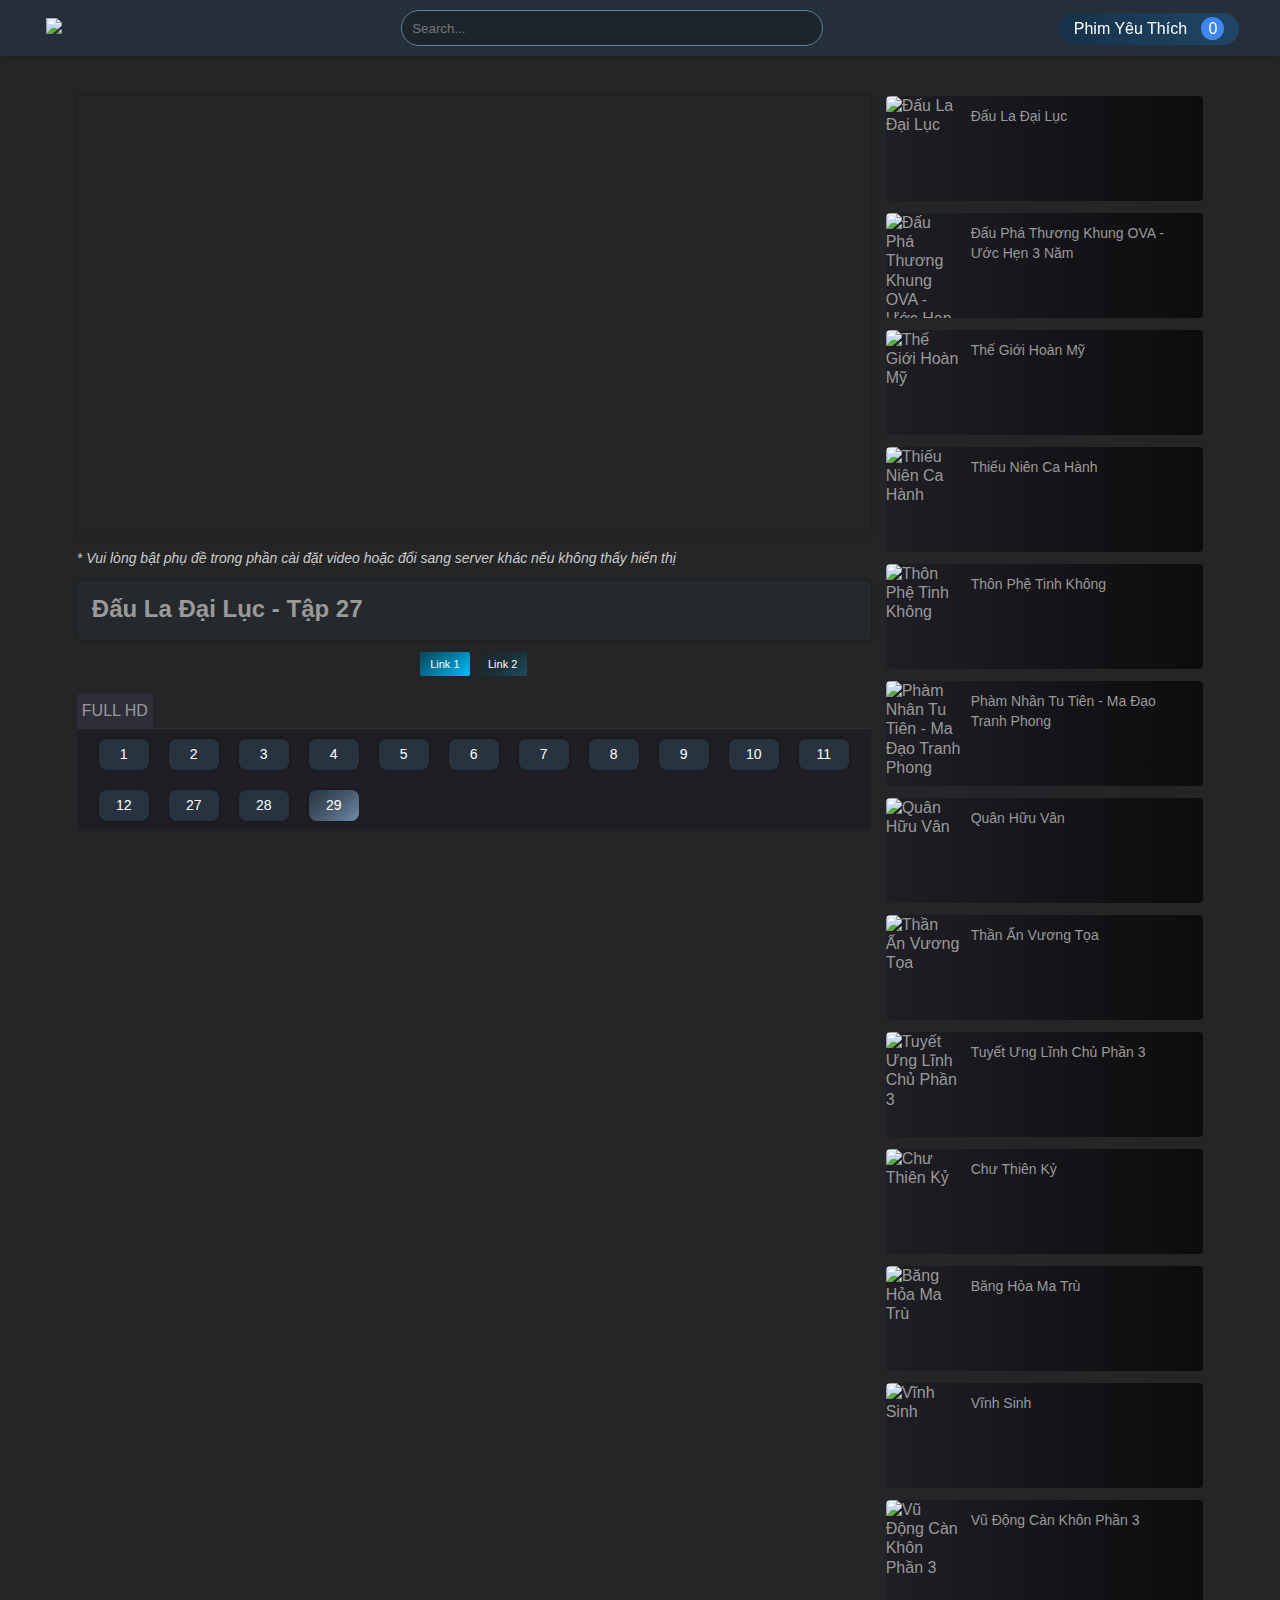
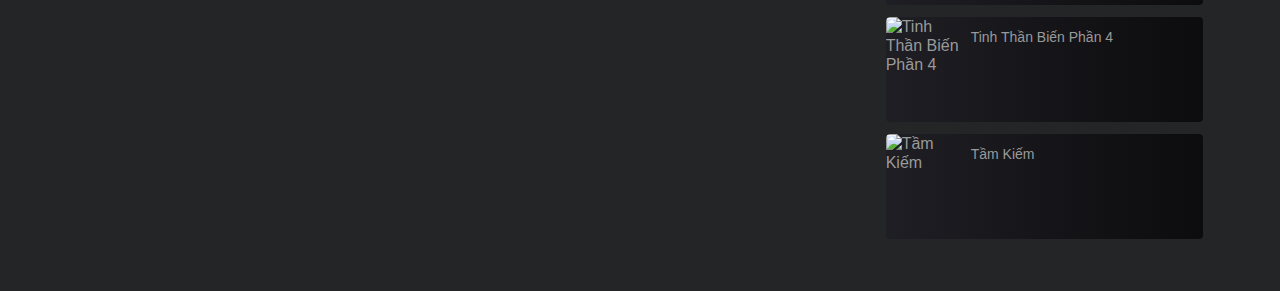
==== dau-la-dai-luc.html @ f6497dd3 "add video server" ====
<!DOCTYPE html>
<html lang="en">
<head>
    <meta charset="UTF-8">
    <meta http-equiv="X-UA-Compatible" content="IE=edge">
    <meta name="viewport" content="width=device-width, initial-scale=1.0">
    <title>21stc - Đấu La Đại Lục</title>
    <link rel="stylesheet" href="css/play.css">
    <link rel="shortcut icon" type="image/x-icon" href="images/favicon.ico">
    <script src="js/fontAwesome.js"></script>
</head>
<body>
    <header>
        <nav class="flex-div">
            <div class="flex-div nav-left">
                <i class="fa-solid fa-bars fa-lg toggle toggle"></i>
                <div class="logo">
                    <a href="index.html">
                        <img src="images/Logo2.png" class="logo">
                    </a>
                </div>
            </div>
            <div class="flex-div nav-middle">
                <form action="">
                    <div class="search-box">
                        <i class="fa-solid fa-magnifying-glass icon"></i>
                        <input type="search" placeholder="Search...">
                    </div>
                </form>
                <!-- <img src="images/voice-search.png" class="mic-icon"> -->
            </div>
            <div class="flex-div nav-right">
                <a href="#">
                    <div class="get-bookmark">
                        <i class="fa-solid fa-bookmark fa-xs"></i>
                        <span> Phim Yêu Thích</span>
                        <span class="count">0</span>
                    </div>
                </a>
            </div>
        </nav>
    </header>
    <!-- ---------------- sidebar ----------------- -->
    <div class="menu">
        <ul class="menu-links">
            <li>
                <a title="Tu Tiên" href="https://hhhkungfu.tv/tu-tien">Tu Tiên</a>
            </li>
            <li>
                <a title="Luyện Cấp" href="https://hhhkungfu.tv/luyen-cap">Luyện Cấp</a>
            </li>
            <li>
                <a title="Trùng Sinh" href="https://hhhkungfu.tv/trung-sinh">Trùng Sinh</a>
            </li>
            <li>
                <a title="Xuyên Không" href="https://hhhkungfu.tv/xuyen-khong">Xuyên Không</a>
            </li>
            <li>
                <a title="Hiện Đại" href="https://hhhkungfu.tv/hien-dai">Hiện Đại</a>
            </li>
            <li>
                <a title="Hài Hước" href="https://hhhkungfu.tv/hai-huoc">Hài Hước</a>
            </li>
            <li>
                <a title="OVA" href="https://hhhkungfu.tv/ova">OVA</a>
            </li>
        </ul>
    </div>

    <!-- =========================== Main Content =========================== -->
    <div class="container">
        <div class="main">
            <div class="left">
                <div id="myList">
                    <div id="link1" class="vid-box">
                        <div class="play-video">
                            <iframe src="https://www.youtube.com/embed/dgU8UXs7jMA" title="eps-1" allowfullscreen></iframe>
                        </div>
                        <div class="play-video">
                            <iframe src="https://www.youtube.com/embed/cKrxThy6eGw" title="eps-2" allowfullscreen></iframe>
                        </div>
                        <div class="play-video">
                            <iframe src="https://www.youtube.com/embed/Ok6zhk95k_E" title="eps-3" allowfullscreen></iframe>
                        </div>
                        <div class="play-video">
                            <iframe src="https://www.youtube.com/embed/o1_EMi1DDeM" title="eps-4" allowfullscreen></iframe>
                        </div>
                        <div class="play-video">
                            <iframe src="https://www.youtube.com/embed/R2kpxwShdzg" title="eps-5" allowfullscreen></iframe>
                        </div>
                        <div class="play-video">
                            <iframe src="https://www.youtube.com/embed/GRWV1OhgFAA" title="eps-6" allowfullscreen></iframe>
                        </div>
                        <div class="play-video">
                            <iframe src="https://www.youtube.com/embed/P9DQgpq1fjU" title="eps-7" allowfullscreen></iframe>
                        </div>
                        <div class="play-video">
                            <iframe src="https://www.youtube.com/embed/AJNFY2eDQ_s" title="eps-8" allowfullscreen></iframe>
                        </div>
                        <div class="play-video">
                            <iframe src="https://www.youtube.com/embed/Nq_CbxPqfmc" title="eps-9" allowfullscreen></iframe>
                        </div>
                        <div class="play-video">
                            <iframe src="https://www.youtube.com/embed/RtOlVkWubng" title="eps-10" allowfullscreen></iframe>
                        </div>
                        <div class="play-video">
                            <video title="eps-11" autoplay loop>
                                <source src="video/error.mp4">
                            </video>
                        </div>
                        <div class="play-video">
                            <video title="eps-12" autoplay loop>
                                <source src="video/error.mp4">
                            </video>
                        </div>
                        <div class="play-video">
                            <iframe title="eps-27" type="text/html" src="https://www.dailymotion.com/embed/video/k6xf1zIH0Chf8XxVM4Z?queue-autoplay-next=false&amp;queue-enable=false&amp;sharing-enable=false" allowfullscreen></iframe>
                        </div>
                        <div class="play-video">
                            <video title="eps-28" autoplay loop>
                                <source src="video/error.mp4">
                            </video>
                        </div>
                        <div class="play-video active1">
                            <iframe title="eps-29" type="text/html" src="https://www.dailymotion.com/embed/video/k7559Ni87FEeQDxVNAO" allowfullscreen></iframe>
                        </div>
                    </div>

                    <!-- ------------------ -->
                    <div id="link2" class="vid-box">
                        <div class="play-video">
                            <video title="eps-1" autoplay loop>
                                <source src="video/error.mp4">
                            </video>
                        </div>
                        <div class="play-video">
                            <video title="eps-2" autoplay loop>
                                <source src="video/error.mp4">
                            </video>
                        </div>
                        <div class="play-video">
                            <video title="eps-3" autoplay loop>
                                <source src="video/error.mp4">
                            </video>
                        </div>
                        <div class="play-video">
                            <video title="eps-4" autoplay loop>
                                <source src="video/error.mp4">
                            </video>
                        </div>
                        <div class="play-video">
                            <video title="eps-5" autoplay loop>
                                <source src="video/error.mp4">
                            </video>
                        </div>
                        <div class="play-video">
                            <video title="eps-6" autoplay loop>
                                <source src="video/error.mp4">
                            </video>
                        </div>
                        <div class="play-video">
                            <video title="eps-7" autoplay loop>
                                <source src="video/error.mp4">
                            </video>
                        </div>
                        <div class="play-video">
                            <video title="eps-8" autoplay loop>
                                <source src="video/error.mp4">
                            </video>
                        </div>
                        <div class="play-video">
                            <video title="eps-9" autoplay loop>
                                <source src="video/error.mp4">
                            </video>
                        </div>
                        <div class="play-video">
                            <video title="eps-10" autoplay loop>
                                <source src="video/error.mp4">
                            </video>
                        </div>
                        <div class="play-video">
                            <video title="eps-11" autoplay loop>
                                <source src="video/error.mp4">
                            </video>
                        </div>
                        <div class="play-video">
                            <iframe src="https://www.youtube.com/embed/HVd3owuxFaU" title="eps-12" allowfullscreen></iframe>
                        </div>
                        <div class="play-video">
                            <iframe src="https://www.youtube.com/embed/vTOsxUks_XI" title="eps-27" allowfullscreen></iframe>
                        </div>
                        <div class="play-video">
                            <iframe src="https://www.youtube.com/embed/JOMBoL3JqJo" title="eps-28" allowfullscreen></iframe>
                        </div>
                        <div class="play-video active2">
                            <iframe src="https://www.youtube.com/embed/mtkPRlArLkU" title="eps-29" allowfullscreen></iframe>
                        </div>
                    </div>

                </div>

                <!-- ------------------------------------------------------------ -->
                <div class="tags">
                    <p>* Vui lòng bật phụ đề trong phần cài đặt video hoặc đổi sang server khác nếu không thấy hiển thị</p>
                </div>
                <div class="title-block">
                    <div class="title-wrapper">
                        <h2>
                            <a href="dau-la-dai-luc.html" title="Đấu La Đại Lục">Đấu La Đại Lục - <span id="eps-title">Tập 27</span></a>
                        </h2>
                    </div>
                </div>

                <div class="list-server">
                    <button class="play-sv act">Link 1</button>
                    <button class="play-sv">Link 2</button>
                    <!-- <button class="play-sv">Link 3</button> -->
                </div>
                <div class="list-eps-box">
                    <ul class="nav-tabs">
                        <li>
                            <a href="#server-0"><i class="fa-solid fa-server"></i> FULL HD</a>
                        </li>
                    </ul>
                    <div class="tab-content">
                        <div class="list-eps">
                            <ul class="eps-box">
                                <li>
                                    <a href="#1" title="1">
                                        <span class="halim-btn">1</span>
                                    </a>
                                </li>
                                <li>
                                    <a href="#2" title="2">
                                        <span class="halim-btn">2</span>
                                    </a>
                                </li>
                                <li>
                                    <a href="#3" title="3">
                                        <span class="halim-btn">3</span>
                                    </a>
                                </li>
                                <li>
                                    <a href="#4" title="4">
                                        <span class="halim-btn">4</span>
                                    </a>
                                </li>
                                <li>
                                    <a href="#5" title="5">
                                        <span class="halim-btn">5</span>
                                    </a>
                                </li>
                                <li>
                                    <a href="#6" title="6">
                                        <span class="halim-btn">6</span>
                                    </a>
                                </li>
                                <li>
                                    <a href="#7" title="7">
                                        <span class="halim-btn">7</span>
                                    </a>
                                </li>
                                <li>
                                    <a href="#8" title="8">
                                        <span class="halim-btn">8</span>
                                    </a>
                                </li>
                                <li>
                                    <a href="#9" title="9">
                                        <span class="halim-btn">9</span>
                                    </a>
                                </li>
                                <li>
                                    <a href="#10" title="10">
                                        <span class="halim-btn">10</span>
                                    </a>
                                </li>
                                <li>
                                    <a href="#11" title="11">
                                        <span class="halim-btn">11</span>
                                    </a>
                                </li>
                                <li>
                                    <a href="#12" title="12">
                                        <span class="halim-btn">12</span>
                                    </a>
                                </li>
                                <li>
                                    <a href="#27" title="27">
                                        <span class="halim-btn">27</span>
                                    </a>
                                </li>
                                <li>
                                    <a href="#28" title="28">
                                        <span class="halim-btn">28</span>
                                    </a>
                                </li>
                                <li>
                                    <a href="#29" title="29">
                                        <span class="halim-btn select">29</span>
                                    </a>
                                </li>
                            </ul>
                        </div>
                    </div>
                </div>
            </div>

            <!-- ----------------------------- right ---------------------------- -->
            <div class="right">
                <div class="item">
                    <a href="https://hhhkungfu.tv/dau-la-dai-luc" title="Đấu La Đại Lục">
                        <div class="item-link">
                            <img src="https://i0.wp.com/hhhkungfu.tv/wp-content/uploads/2022/01/Dau-La-Dai-Luc.jpg?fit=320%2C449&amp;ssl=1" alt="Đấu La Đại Lục" title="Đấu La Đại Lục">
                        </div>
                        <h3 class="title">Đấu La Đại Lục</h3>         
                    </a>
                </div>
                <div class="item">
                    <a href="https://hhhkungfu.tv/dau-pha-thuong-khung-ova-uoc-hen-3-nam" title="Đấu Phá Thương Khung OVA - Ước Hẹn 3 Năm">
                        <div class="item-link">
                            <img src="https://i0.wp.com/hhhkungfu.tv/wp-content/uploads/2022/01/Dau-Pha-Thuong-Khung-OVA-3.jpg?fit=320%2C449&amp;ssl=1" alt="Đấu Phá Thương Khung OVA - Ước Hẹn 3 Năm" title="Đấu Phá Thương Khung OVA - Ước Hẹn 3 Năm">
                        </div>
                        <h3 class="title">Đấu Phá Thương Khung OVA - Ước Hẹn 3 Năm</h3>
                    </a>
                </div>
                <div class="item">
                    <a href="https://hhhkungfu.tv/the-gioi-hoan-my" title="Thế Giới Hoàn Mỹ">
                        <div class="item-link">
                            <img src="images/the-gioi-hoan-my-2.jpeg" alt="Thế Giới Hoàn Mỹ" title="Thế Giới Hoàn Mỹ">
                        </div>
                        <h3 class="title">Thế Giới Hoàn Mỹ</h3>       
                    </a>
                </div>
                <div class="item">
                    <a href="https://hhhkungfu.tv/thieu-nien-ca-hanh" title="Thiếu Niên Ca Hành">
                        <div class="item-link">
                            <img src="images/thieu-nien-ca-hanh-phan-2.png" alt="Thiếu Niên Ca Hành" title="Thiếu Niên Ca Hành">
                        </div>
                        <h3 class="title">Thiếu Niên Ca Hành</h3>         
                    </a>
                </div>
                <div class="item">
                    <a href="https://hhhkungfu.tv/thon-phe-tinh-khong" title="Thôn Phệ Tinh Không">
                        <div class="item-link">
                            <img src="https://i0.wp.com/hhhkungfu.tv/wp-content/uploads/2022/01/Thon-Phe-Tinh-Khong.jpg?fit=320%2C449&amp;ssl=1" alt="Thôn Phệ Tinh Không" title="Thôn Phệ Tinh Không">
                        </div>
                        <h3 class="title">Thôn Phệ Tinh Không</h3>           
                    </a>
                </div>
                <div class="item">
                    <a href="https://hhhkungfu.tv/pham-nhan-tu-tien-ma-dao-tranh-phong" title="Phàm Nhân Tu Tiên - Ma Đạo Tranh Phong">
                        <div class="item-link">
                            <img src="images/pham-nhan-tu-tien.jpg" alt="Phàm Nhân Tu Tiên - Ma Đạo Tranh Phong" title="Phàm Nhân Tu Tiên - Ma Đạo Tranh Phong">
                        </div>
                        <h3 class="title">Phàm Nhân Tu Tiên - Ma Đạo Tranh Phong</h3>           
                    </a>
                </div>
                <div class="item">
                    <a href="https://hhhkungfu.tv/quan-huu-van" title="Quân Hữu Vân">
                        <div class="item-link">
                            <img src="https://i0.wp.com/hhhkungfu.tv/wp-content/uploads/Quan-Huu-Van.jpg?fit=320%2C449&ssl=1" alt="Quân Hữu Vân" title="Quân Hữu Vân">
                        </div>
                        <h3 class="title">Quân Hữu Vân</h3>        
                    </a>
                </div>
                <div class="item">
                    <a href="https://hhhkungfu.tv/than-an-vuong-toa" title="Thần Ấn Vương Tọa">
                        <div class="item-link">
                            <img src="images/than-an-vuong-toa.jpg" alt="Thần Ấn Vương Tọa" title="Thần Ấn Vương Tọa">
                        </div>
                        <h3 class="title">Thần Ấn Vương Tọa</h3>
                    </a>
                </div>
                <div class="item">
                    <a href="https://hhhkungfu.tv/tuyet-ung-linh-chu-phan-3" title="Tuyết Ưng Lĩnh Chủ Phần 3">
                        <div class="item-link">
                            <img src="https://i0.wp.com/hhhkungfu.tv/wp-content/uploads/2022/01/Tuyet-Ung-Linh-Chu-3.jpg?fit=320%2C449&amp;ssl=1" alt="Tuyết Ưng Lĩnh Chủ Phần 3" title="Tuyết Ưng Lĩnh Chủ Phần 3">
                        </div>
                        <h3 class="title">Tuyết Ưng Lĩnh Chủ Phần 3</h3>         
                    </a>
                </div>
                <div class="item">
                    <a href="https://hhhkungfu.tv/chu-thien-ky" title="Chư Thiên Kỷ">
                        <div class="item-link">
                            <img src="https://i0.wp.com/hhhkungfu.tv/wp-content/uploads/Chu-Thien-Ky.jpg?fit=320%2C449&ssl=1" alt="Chư Thiên Kỷ" title="Chư Thiên Kỷ">
                        </div>
                        <h3 class="title">Chư Thiên Kỷ</h3>        
                    </a>
                </div>
                <div class="item">
                    <a href="https://hhhkungfu.tv/bang-hoa-ma-tru" title="Băng Hỏa Ma Trù">
                        <div class="item-link">
                            <img src="https://i0.wp.com/hhhkungfu.tv/wp-content/uploads/2022/01/Bang-Hoa-Ma-Tru.jpg?fit=320%2C449&ssl=1" alt="Băng Hỏa Ma Trù" title="Băng Hỏa Ma Trù">
                        </div>
                        <h3 class="title">Băng Hỏa Ma Trù</h3>
                    </a>
                </div>
                <div class="item">
                    <a href="https://hhhkungfu.tv/vinh-sinh" title="Vĩnh Sinh">
                        <div class="item-link">
                            <img src="https://i0.wp.com/hhhkungfu.tv/wp-content/uploads/Vinh-Sinh.jpg?fit=320%2C449&ssl=1" alt="Vĩnh Sinh" title="Vĩnh Sinh">
                        </div>
                        <h3 class="title">Vĩnh Sinh</h3>       
                    </a>
                </div>
                <div class="item">
                    <a href="https://hhhkungfu.tv/vu-dong-can-khon-phan-3" title="Vũ Động Càn Khôn Phần 3">
                        <div class="item-link">
                            <img src="https://i0.wp.com/hhhkungfu.tv/wp-content/uploads/Vu-Dong-Can-Khon-3.jpg?fit=320%2C449&ssl=1" alt="Vũ Động Càn Khôn Phần 3" title="Vũ Động Càn Khôn Phần 3">
                        </div>
                        <h3 class="title">Vũ Động Càn Khôn Phần 3</h3>          
                     </a>
                </div>
                <div class="item">
                    <a href="https://hhhkungfu.tv/tinh-than-bien-phan-4" title="Tinh Thần Biến Phần 4">
                        <div class="item-link">
                            <img src="https://i0.wp.com/hhhkungfu.tv/wp-content/uploads/Tinh-Than-Bien-4.jpg?fit=320%2C449&ssl=1" alt="Tinh Thần Biến Phần 4" title="Tinh Thần Biến Phần 4">
                        </div>
                    <h3 class="title">Tinh Thần Biến Phần 4</h3>
                    </a>
                </div>
                <div class="item">
                    <a href="https://hhhkungfu.tv/tam-kiem" title="Tầm Kiếm">
                        <div class="item-link">
                            <img src="images/Tam-Kiem.webp" alt="Tầm Kiếm" title="Tầm Kiếm">
                        </div>
                        <h3 class="title">Tầm Kiếm</h3>         
                    </a>
                </div>
            </div>
        </div>
    </div>

    <script src="js/script.js"></script>
    <script src="js/playControl.js"></script>
</body>
</html>
---- css/play.css ----
*{
    margin: 0;
    padding: 0;
    font-family: "Helvetica Neue", Helvetica, Arial, sans-serif;
    box-sizing: border-box;
}

/* ---------------------------------------------------------- */
:root {
    --bg-color: #313536;
    --head-color: #242f39;
    /* --body-color: #efefef; */
    --body-color: #242526;
    --bs-color: #efefef;
    --div-color: #fff;
    /* --text-color: #000; */
    --text-color: #9a9a9a;

    /* ====== Transition ====== */
    --tran-02: all 0.2s ease;
    --tran-03: all 0.3s ease;
    --tran-04: all 0.4s ease;
    --tran-05: all 0.5s ease;
}

.dark-theme {
    /* --bg-color: #242526; */
    --body-color: #313335;
    --bs-color: #242526;
    --div-color: #0a0a0a;
    --text-color: #9a9a9a;
}

/* ----- Lager View ----------------------------------------------------- */
a{
    text-decoration: none;
    color: var(--text-color);
}
body{
    background: var(--body-color);
    color: var(--text-color);
    /* background-color: #fff; */
    text-rendering: optimizeLegibility;
}
ul li{
    list-style: none;
    line-height: 25px;
}
header{
    padding: 10px 2%;
    justify-content: space-between;
    box-shadow: 0 0 10px rgba(0, 0, 0, 0.2);
    background: var(--head-color);
    top: 0;
    position: sticky;
    z-index: 1000;
}
.flex-div{
    display: flex;
    align-items: center;
    justify-content: space-between;
}
.nav-left .toggle{
    cursor: pointer;
}
.nav-left .logo{
    width: 130px;
    margin-left: 10px;
}
.nav-middle .mic-icon{
    width: 16px;
    margin-left: 15px;
}
.nav-middle .search-box{
    background: #1c242d;
    border: 1px solid #62809d;
    padding: 8px 10px;
    border-radius: 20px;
}
.nav-middle .search-box:focus{
    border-radius: 5px !important;
    transition: .7s all;
}
.nav-middle .search-box input{
    color: var(--text-color);
    width: 400px;
    border: 0;
    outline: 0;
    background: transparent;
}
.nav-right .get-bookmark {
    display: inline-block;
    line-height: 20px;
    padding: 6px 15px;
    border-radius: 20px;
    color: #fff;
    cursor: pointer;
    transition: .4s all;
    margin-top: 1px;
    margin-right: 15px;
    background: linear-gradient(to right, rgba(6, 52, 88, 0.5), rgba(28, 94, 148, 0.5));
}
.nav-right .get-bookmark .count {
    background: #3f86ed;
    padding: 3px 7px;
    color: #fff;
    border-radius: 50%;
    margin-left: 10px;
}
.nav-right .get-bookmark:hover{
    background: linear-gradient(to right, #063458, #1c5e94);
}

/* -------------------------------------------------------------------- */
.menu{
    position: relative;
    top: 0;
    width: 100%;
    background: #2e3740;
    line-height: 30px;
    color: #4E4E4E;
    height: fit-content;
    display: none;
}
.menu.open{
    display: block;
}
.menu-links{
    display: flex;
    flex-wrap: wrap;
    margin: 0 5%;
    transition: var(--tran-05);
}
.menu-links li a{
    display: block;
    position: relative;
    padding: 20px;
    font-size: 16px;
    line-height: 20px;
    color: #d0d0d0;
    transition: var(--tran-05);
}
.menu-links a:hover,
.menu-links a:focus{
    text-decoration: none;
    background: rgba(0, 0, 0, 0.2);
    animation: flicker 1s ease-in-out infinite alternate;
}

/* =========================== Main Content =========================== */
.container{
    position: relative;
    z-index: 100;
    padding: 40px 6%;
}

/* -------------------------------------------------------------------- */
.main{
    display: grid;
    grid-template-columns: 3fr 1.2fr;
    gap: 15px;
}

/* ------------------------------- left ------------------------------- */
.vid-box{
    position: relative;
    display: block;
    height: 0;
    padding: 0;
    overflow: hidden;
    padding-bottom: 55.25%;
    box-shadow: 0 0 2px 1px rgba(0, 0, 0, 0.2);
}
#link2{
    display: none;
}
.play-video{
    position: absolute;
    top: 0;
    left: 0;
    bottom: 0;
    right: 0;
    width: 100%;
    height: 100%;
    border: 0;
    display: none;
}
.play-video.active{
    display: block;
}
.tags{
    margin: 15px 0;
    color: #ccc;
    font-style: italic;
    font-size: 14px;
}

.title-block {
    background: rgba(54, 71, 86, 0.13);
    padding: 15px 15px 15px;
    overflow: hidden;
    border-radius: 5px;
    box-shadow: 0 0 2px 1px rgba(0, 0, 0, 0.2);
}
.title-wrapper {
    width: 100%;
    display: inline-block;
    padding-bottom: 0px;
}
.title-wrapper h2 {
    color: #c7c7c7;
    line-height: 25px;
    overflow: hidden;
}

/* -------------------------------------------------------------------- */
.list-server{
    text-align: center;
    margin: 10px auto;
}
.play-sv {
    cursor: pointer;
    display: inline-block;
    color: #fff;
    border: 0;
    margin: 2px;
    padding: 6px 10px;
    font-size: 11px;
    border-radius: 2px;
    transition: var(--tran-05);
    background: linear-gradient(140deg, rgba(26, 26, 32, 0.25) 0%, rgba(0, 77, 102, 0.25) 50%, rgba(0, 134, 179, 0.25) 75%, rgba(0, 191, 255, 0.25) 100%);
}
.play-sv:hover{
    transition: var(--tran-05);
    background: rgba(0, 191, 255, 0.25);
}
.play-sv.act {
    background: linear-gradient(140deg, rgba(0, 77, 102, 0.8) 0%, rgba(0, 134, 179, 0.9) 50%, rgba(0, 191, 255, 1) 100%);
}

/* -------------------------------------------------------------------- */
.list-eps-box{
    margin-top: 15px;
}
.list-eps-box li {
    display: inline-block;
    text-align: center;
    padding: 5px;
    border-top-left-radius: 5px;
    border-top-right-radius: 5px;
}
.nav-tabs {
    border-bottom: 1px solid #2e2e38;
}
.nav-tabs li {
    background: #2e2e38;
}
.tab-content {
    background: #1e1e24;
    padding: 5px 5px;
    border-bottom-left-radius: 5px;
    border-bottom-right-radius: 5px;
}
.list-eps{
    border-bottom-left-radius: 5px;
    border-bottom-right-radius: 5px;
}
.list-eps ul{
    display: grid;
    justify-content: center;
    grid-template-columns: repeat(auto-fit, 60px);
    gap: 10px;
}

.list-eps ul li span{
    cursor: pointer;
    display: inline-block;
    background: #27333f;
    padding: 0.2rem 0;
    border-radius: 7.5px;
    font-size: 14px;
    color: #fff;
    width: 100%;
    box-shadow: 0 0 2px 1px rgba(0, 0, 0, 0.2);
}
.list-eps ul li span.select{
    background: linear-gradient(140deg, #27333f 0%, rgba(98, 128, 157, 0.6) 50%, rgba(98, 128, 157, 0.85) 75%, #728da7 100%);
}
.list-eps ul li span:hover{
    border: 1px solid #62809d;
}
/* ------------------------------- right ------------------------------ */
.right .item {
    position: relative;
    overflow: hidden;
    width: 100%;
    height: fit-content;
    margin-bottom: 12px;
    line-height: 1.2;
    border-radius: 4px;
    background-size: 200% 100%;
    background-image: linear-gradient(to right, #1e1e24 0%, #0c0c0e 51%, #060808 50%);
    transition: .8s;
}
.right .item:hover{
    background-position: right center;
}
.item:hover img{
    transform: scale(1.1);
    transition: var(--tran-04);
}
.item .item-link{
    float: left;
    overflow: hidden;
    position: relative;
    width: 75px;
    height: 105px;
}
.item .item-link img{
    width: 100%;
    height: auto;
}
.item .title {
    color: var(--text-color);
    padding: 10px;
    font-size: 14px;
    font-weight: 500;
    line-height: 20px;
    display: -webkit-box;
    overflow: hidden;
    -webkit-line-clamp: 2;
    -webkit-box-flex: 1;
    -webkit-box-orient: vertical;
}
.item-link img {
    width: 100%;
    border-top-left-radius: 4px;
    transition: var(--tran-03);
}

/* ----- Mobile View --------------------------------------------- */
@media (max-width: 1200px){
    .column{
        grid-template-columns: repeat(1, 1fr);
    }
    .right {
        grid-template-columns: repeat(2, 1fr);
    }
    .category{
        display: none;
    }
}
@media (max-width: 992px){
    .main{
        grid-template-columns: repeat(1, 1fr);
        padding: 0 2%;
    }
    .logo{
        width: 90px !important;
        margin: 0;
    }
    .nav-middle .search-box input{
        width: 100px;
    }
    .nav-right .get-bookmark span{
        display: none;
    }
    .menu-links li{
        width: 100%;
    }
}
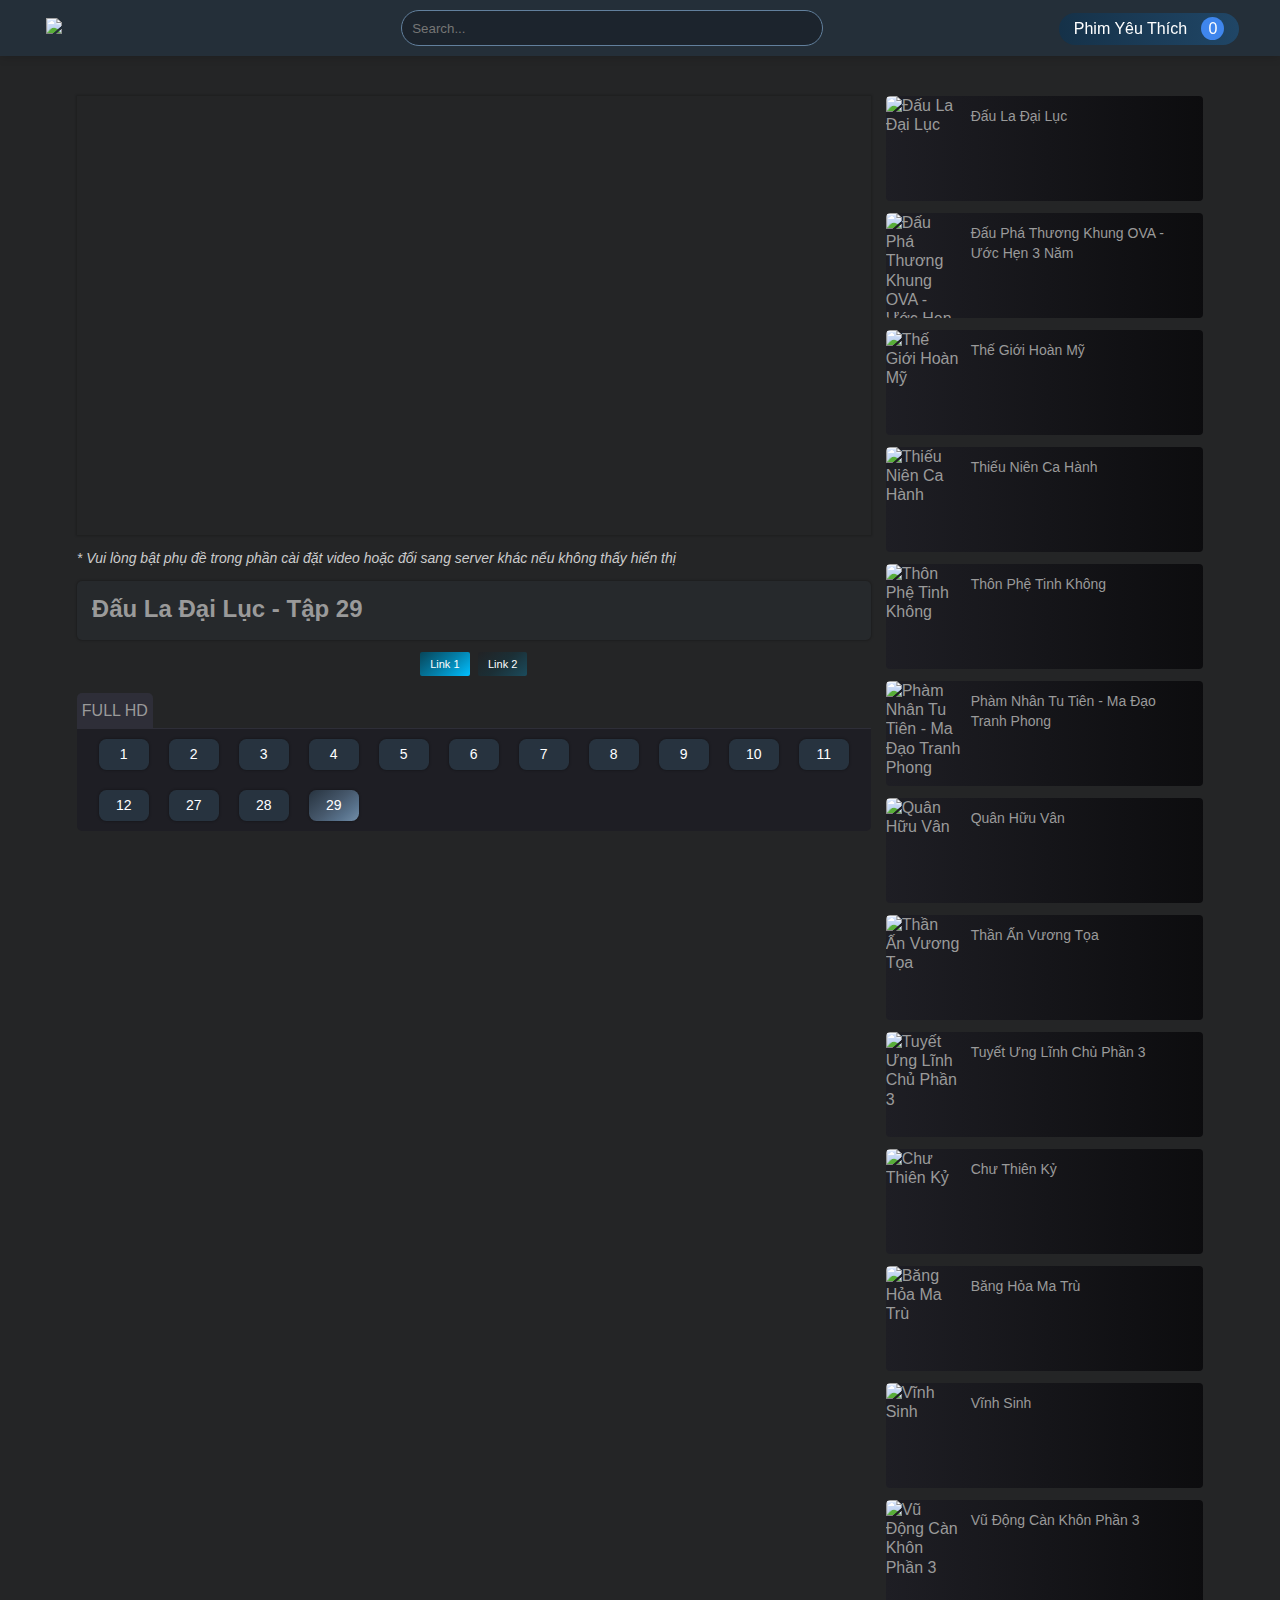
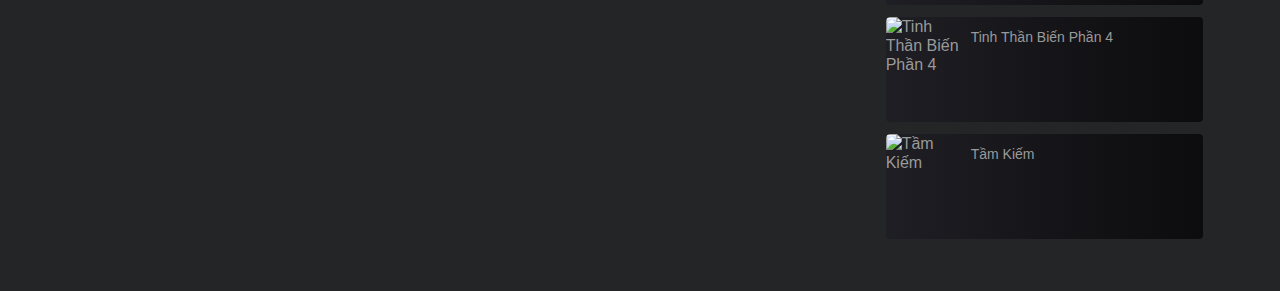
==== commit 39d00137: "update mobile view" ====
--- a/dau-la-dai-luc.html
+++ b/dau-la-dai-luc.html
@@ -13,10 +13,10 @@
     <header>
         <nav class="flex-div">
             <div class="flex-div nav-left">
-                <i class="fa-solid fa-bars fa-lg toggle toggle"></i>
+                <i class="fa-solid fa-bars fa-lg toggle menu-icon"></i>
                 <div class="logo">
                     <a href="index.html">
-                        <img src="images/Logo2.png" class="logo">
+                        <img src="images/Logo.png" class="logo">
                     </a>
                 </div>
             </div>
@@ -73,127 +73,127 @@
             <div class="left">
                 <div id="myList">
                     <div id="link1" class="vid-box">
-                        <div class="play-video">
-                            <iframe src="https://www.youtube.com/embed/dgU8UXs7jMA" title="eps-1" allowfullscreen></iframe>
-                        </div>
-                        <div class="play-video">
-                            <iframe src="https://www.youtube.com/embed/cKrxThy6eGw" title="eps-2" allowfullscreen></iframe>
-                        </div>
-                        <div class="play-video">
-                            <iframe src="https://www.youtube.com/embed/Ok6zhk95k_E" title="eps-3" allowfullscreen></iframe>
-                        </div>
-                        <div class="play-video">
-                            <iframe src="https://www.youtube.com/embed/o1_EMi1DDeM" title="eps-4" allowfullscreen></iframe>
-                        </div>
-                        <div class="play-video">
-                            <iframe src="https://www.youtube.com/embed/R2kpxwShdzg" title="eps-5" allowfullscreen></iframe>
-                        </div>
-                        <div class="play-video">
-                            <iframe src="https://www.youtube.com/embed/GRWV1OhgFAA" title="eps-6" allowfullscreen></iframe>
-                        </div>
-                        <div class="play-video">
-                            <iframe src="https://www.youtube.com/embed/P9DQgpq1fjU" title="eps-7" allowfullscreen></iframe>
-                        </div>
-                        <div class="play-video">
-                            <iframe src="https://www.youtube.com/embed/AJNFY2eDQ_s" title="eps-8" allowfullscreen></iframe>
-                        </div>
-                        <div class="play-video">
-                            <iframe src="https://www.youtube.com/embed/Nq_CbxPqfmc" title="eps-9" allowfullscreen></iframe>
-                        </div>
-                        <div class="play-video">
-                            <iframe src="https://www.youtube.com/embed/RtOlVkWubng" title="eps-10" allowfullscreen></iframe>
-                        </div>
-                        <div class="play-video">
-                            <video title="eps-11" autoplay loop>
-                                <source src="video/error.mp4">
-                            </video>
-                        </div>
-                        <div class="play-video">
-                            <video title="eps-12" autoplay loop>
-                                <source src="video/error.mp4">
-                            </video>
-                        </div>
-                        <div class="play-video">
-                            <iframe title="eps-27" type="text/html" src="https://www.dailymotion.com/embed/video/k6xf1zIH0Chf8XxVM4Z?queue-autoplay-next=false&amp;queue-enable=false&amp;sharing-enable=false" allowfullscreen></iframe>
-                        </div>
-                        <div class="play-video">
-                            <video title="eps-28" autoplay loop>
-                                <source src="video/error.mp4">
-                            </video>
-                        </div>
-                        <div class="play-video active1">
-                            <iframe title="eps-29" type="text/html" src="https://www.dailymotion.com/embed/video/k7559Ni87FEeQDxVNAO" allowfullscreen></iframe>
+                        <div class="play-box">
+                            <iframe class="play-video" src="https://www.youtube.com/embed/dgU8UXs7jMA" title="eps-1" allowfullscreen></iframe>
+                        </div>
+                        <div class="play-box">
+                            <iframe class="play-video" src="https://www.youtube.com/embed/cKrxThy6eGw" title="eps-2" allowfullscreen></iframe>
+                        </div>
+                        <div class="play-box">
+                            <iframe class="play-video" src="https://www.youtube.com/embed/Ok6zhk95k_E" title="eps-3" allow="accelerometer; clipboard-write; encrypted-media; gyroscope; picture-in-picture" allowfullscreen></iframe>
+                        </div>
+                        <div class="play-box">
+                            <iframe class="play-video" src="https://www.youtube.com/embed/o1_EMi1DDeM" title="eps-4" allowfullscreen></iframe>
+                        </div>
+                        <div class="play-box">
+                            <iframe class="play-video" src="https://www.youtube.com/embed/R2kpxwShdzg" title="eps-5" allowfullscreen></iframe>
+                        </div>
+                        <div class="play-box">
+                            <iframe class="play-video" src="https://www.youtube.com/embed/GRWV1OhgFAA" title="eps-6" allowfullscreen></iframe>
+                        </div>
+                        <div class="play-box">
+                            <iframe class="play-video" src="https://www.youtube.com/embed/P9DQgpq1fjU" title="eps-7" allowfullscreen></iframe>
+                        </div>
+                        <div class="play-box">
+                            <iframe class="play-video" src="https://www.youtube.com/embed/AJNFY2eDQ_s" title="eps-8" allowfullscreen></iframe>
+                        </div>
+                        <div class="play-box">
+                            <iframe class="play-video" src="https://www.youtube.com/embed/Nq_CbxPqfmc" title="eps-9" allowfullscreen></iframe>
+                        </div>
+                        <div class="play-box">
+                            <iframe class="play-video" src="https://www.youtube.com/embed/RtOlVkWubng" title="eps-10" allowfullscreen></iframe>
+                        </div>
+                        <div class="play-box">
+                            <video class="play-video" title="eps-11" autoplay loop>
+                                <source src="video/error.mp4">
+                            </video>
+                        </div>
+                        <div class="play-box">
+                            <video class="play-video" title="eps-12" autoplay loop>
+                                <source src="video/error.mp4">
+                            </video>
+                        </div>
+                        <div class="play-box">
+                            <iframe class="play-video" title="eps-27" type="text/html" src="https://www.dailymotion.com/embed/video/k6xf1zIH0Chf8XxVM4Z?queue-autoplay-next=false&amp;queue-enable=false&amp;sharing-enable=false" allowfullscreen></iframe>
+                        </div>
+                        <div class="play-box">
+                            <video class="play-video" title="eps-28" autoplay loop>
+                                <source src="video/error.mp4">
+                            </video>
+                        </div>
+                        <div class="play-box active1">
+                            <iframe class="play-video" title="eps-29" type="text/html" src="https://www.dailymotion.com/embed/video/k7559Ni87FEeQDxVNAO" allowfullscreen></iframe>
                         </div>
                     </div>
 
                     <!-- ------------------ -->
                     <div id="link2" class="vid-box">
-                        <div class="play-video">
-                            <video title="eps-1" autoplay loop>
-                                <source src="video/error.mp4">
-                            </video>
-                        </div>
-                        <div class="play-video">
-                            <video title="eps-2" autoplay loop>
-                                <source src="video/error.mp4">
-                            </video>
-                        </div>
-                        <div class="play-video">
-                            <video title="eps-3" autoplay loop>
-                                <source src="video/error.mp4">
-                            </video>
-                        </div>
-                        <div class="play-video">
-                            <video title="eps-4" autoplay loop>
-                                <source src="video/error.mp4">
-                            </video>
-                        </div>
-                        <div class="play-video">
-                            <video title="eps-5" autoplay loop>
-                                <source src="video/error.mp4">
-                            </video>
-                        </div>
-                        <div class="play-video">
-                            <video title="eps-6" autoplay loop>
-                                <source src="video/error.mp4">
-                            </video>
-                        </div>
-                        <div class="play-video">
-                            <video title="eps-7" autoplay loop>
-                                <source src="video/error.mp4">
-                            </video>
-                        </div>
-                        <div class="play-video">
-                            <video title="eps-8" autoplay loop>
-                                <source src="video/error.mp4">
-                            </video>
-                        </div>
-                        <div class="play-video">
-                            <video title="eps-9" autoplay loop>
-                                <source src="video/error.mp4">
-                            </video>
-                        </div>
-                        <div class="play-video">
-                            <video title="eps-10" autoplay loop>
-                                <source src="video/error.mp4">
-                            </video>
-                        </div>
-                        <div class="play-video">
-                            <video title="eps-11" autoplay loop>
-                                <source src="video/error.mp4">
-                            </video>
-                        </div>
-                        <div class="play-video">
-                            <iframe src="https://www.youtube.com/embed/HVd3owuxFaU" title="eps-12" allowfullscreen></iframe>
-                        </div>
-                        <div class="play-video">
-                            <iframe src="https://www.youtube.com/embed/vTOsxUks_XI" title="eps-27" allowfullscreen></iframe>
-                        </div>
-                        <div class="play-video">
-                            <iframe src="https://www.youtube.com/embed/JOMBoL3JqJo" title="eps-28" allowfullscreen></iframe>
-                        </div>
-                        <div class="play-video active2">
-                            <iframe src="https://www.youtube.com/embed/mtkPRlArLkU" title="eps-29" allowfullscreen></iframe>
+                        <div class="play-box">
+                            <video class="play-video" title="eps-1" autoplay loop>
+                                <source src="video/error.mp4">
+                            </video>
+                        </div>
+                        <div class="play-box">
+                            <video class="play-video" title="eps-2" autoplay loop>
+                                <source src="video/error.mp4">
+                            </video>
+                        </div>
+                        <div class="play-box">
+                            <video class="play-video" title="eps-3" autoplay loop>
+                                <source src="video/error.mp4">
+                            </video>
+                        </div>
+                        <div class="play-box">
+                            <video class="play-video" title="eps-4" autoplay loop>
+                                <source src="video/error.mp4">
+                            </video>
+                        </div>
+                        <div class="play-box">
+                            <video class="play-video" title="eps-5" autoplay loop>
+                                <source src="video/error.mp4">
+                            </video>
+                        </div>
+                        <div class="play-box">
+                            <video class="play-video" title="eps-6" autoplay loop>
+                                <source src="video/error.mp4">
+                            </video>
+                        </div>
+                        <div class="play-box">
+                            <video class="play-video" title="eps-7" autoplay loop>
+                                <source src="video/error.mp4">
+                            </video>
+                        </div>
+                        <div class="play-box">
+                            <video class="play-video" title="eps-8" autoplay loop>
+                                <source src="video/error.mp4">
+                            </video>
+                        </div>
+                        <div class="play-box">
+                            <video class="play-video" title="eps-9" autoplay loop>
+                                <source src="video/error.mp4">
+                            </video>
+                        </div>
+                        <div class="play-box">
+                            <video class="play-video" title="eps-10" autoplay loop>
+                                <source src="video/error.mp4">
+                            </video>
+                        </div>
+                        <div class="play-box">
+                            <video class="play-video" title="eps-11" autoplay loop>
+                                <source src="video/error.mp4">
+                            </video>
+                        </div>
+                        <div class="play-box">
+                            <iframe class="play-video" src="https://www.youtube.com/embed/HVd3owuxFaU" title="eps-12" allowfullscreen></iframe>
+                        </div>
+                        <div class="play-box">
+                            <iframe class="play-video" src="https://www.youtube.com/embed/vTOsxUks_XI" title="eps-27" allowfullscreen></iframe>
+                        </div>
+                        <div class="play-box">
+                            <iframe class="play-video" src="https://www.youtube.com/embed/JOMBoL3JqJo" title="eps-28" allowfullscreen></iframe>
+                        </div>
+                        <div class="play-box active2">
+                            <iframe class="play-video" src="https://www.youtube.com/embed/mtkPRlArLkU" title="eps-29" allowfullscreen></iframe>
                         </div>
                     </div>
 
@@ -206,7 +206,7 @@
                 <div class="title-block">
                     <div class="title-wrapper">
                         <h2>
-                            <a href="dau-la-dai-luc.html" title="Đấu La Đại Lục">Đấu La Đại Lục - <span id="eps-title">Tập 27</span></a>
+                            <a href="dau-la-dai-luc.html" title="Đấu La Đại Lục">Đấu La Đại Lục - <span id="eps-title">Tập 29</span></a>
                         </h2>
                     </div>
                 </div>
--- a/css/play.css
+++ b/css/play.css
@@ -60,7 +60,7 @@
     align-items: center;
     justify-content: space-between;
 }
-.nav-left .toggle{
+.nav-left .menu-icon{
     cursor: pointer;
 }
 .nav-left .logo{
@@ -174,7 +174,7 @@
 #link2{
     display: none;
 }
-.play-video{
+.play-box{
     position: absolute;
     top: 0;
     left: 0;
@@ -182,11 +182,15 @@
     right: 0;
     width: 100%;
     height: 100%;
+    display: none;
+}
+.play-box.active1, .play-box.active2{
+    display: block;
+}
+.play-video{
+    height: 100%;
+    width: 100%;
     border: 0;
-    display: none;
-}
-.play-video.active{
-    display: block;
 }
 .tags{
     margin: 15px 0;
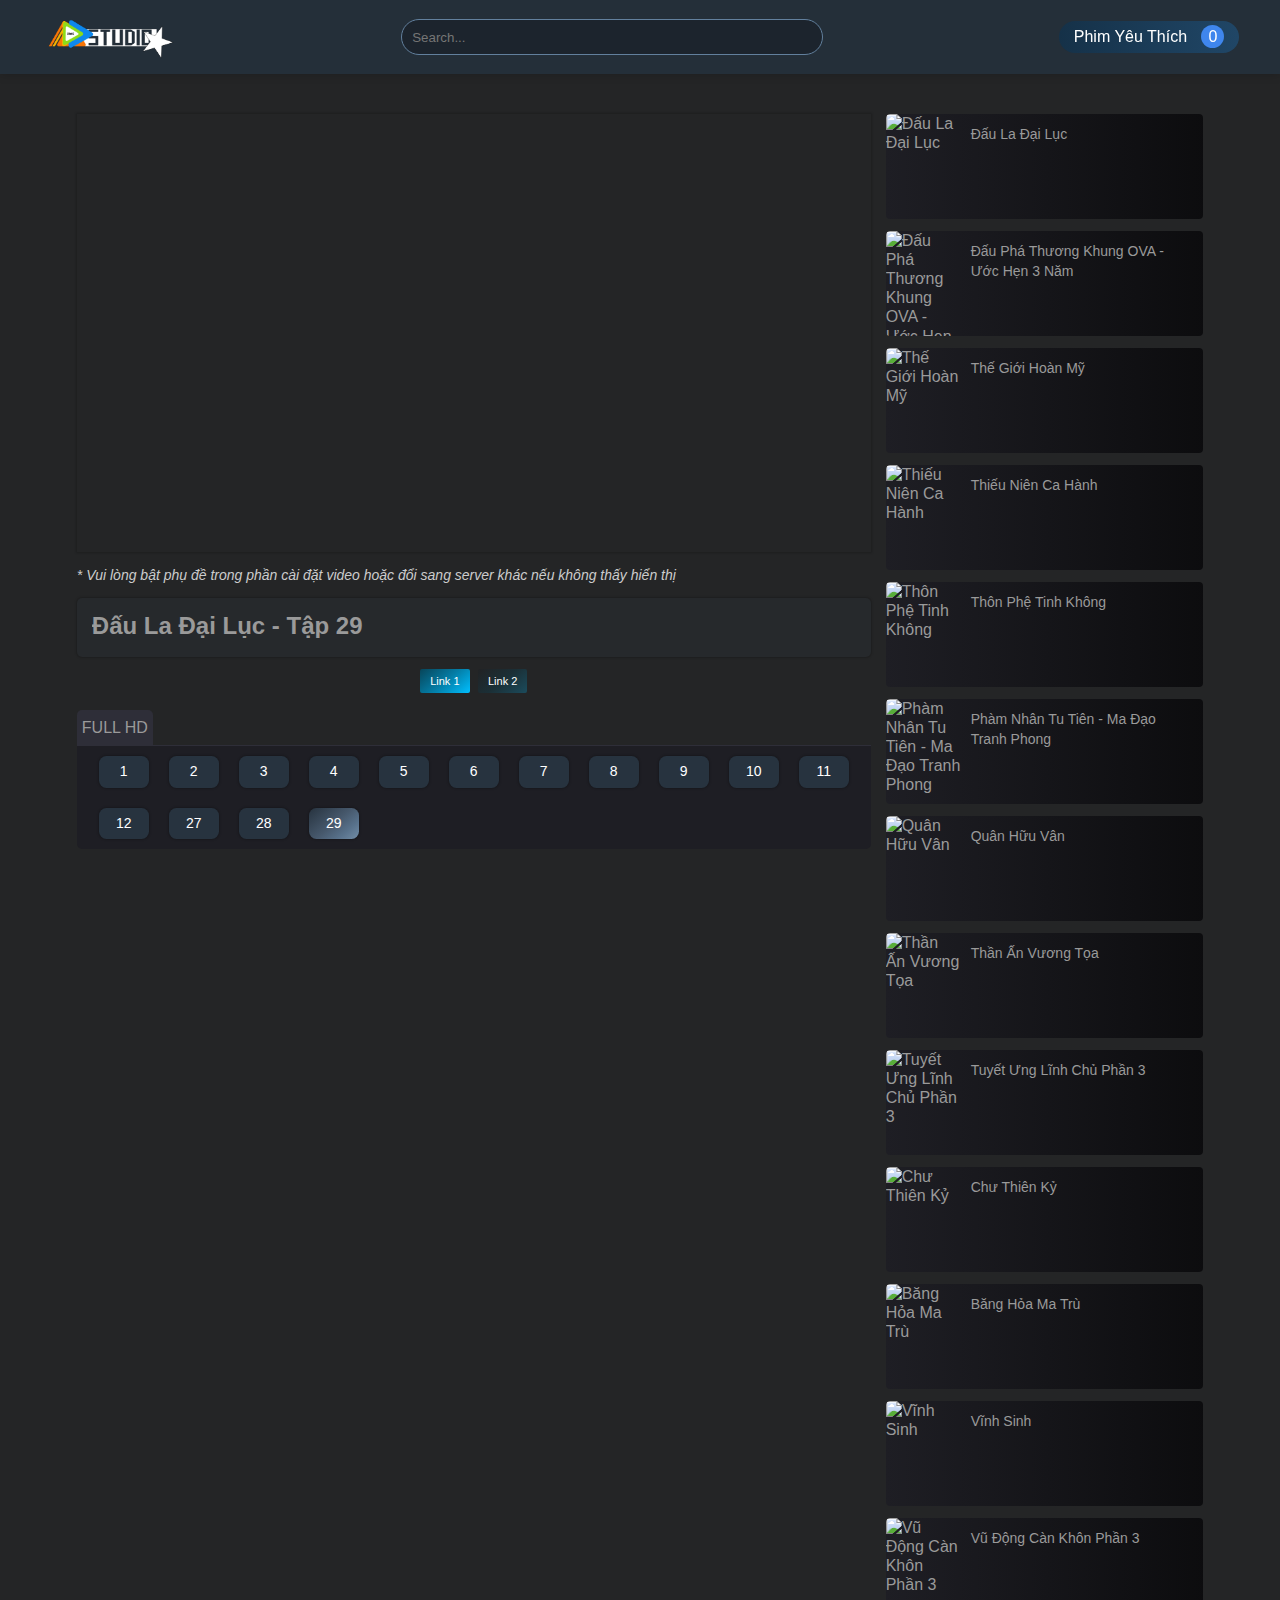
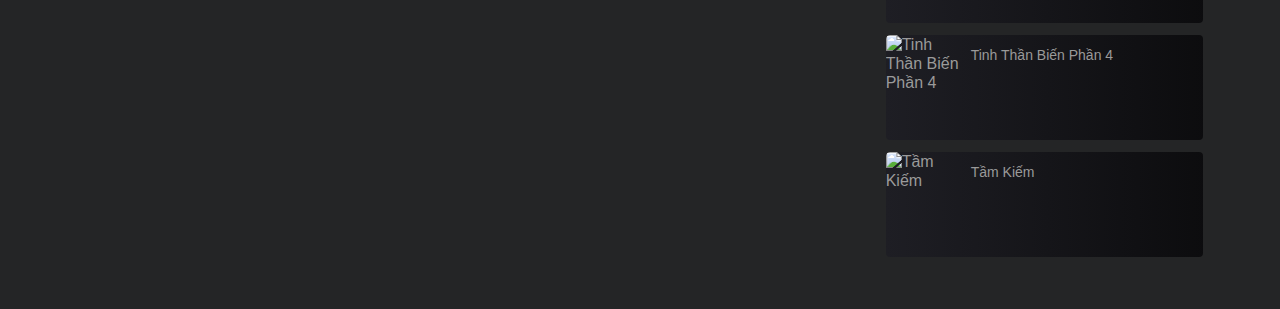
==== commit 7b0e4b2f: "Update dau-la-dai-luc.html" ====
--- a/dau-la-dai-luc.html
+++ b/dau-la-dai-luc.html
@@ -16,7 +16,7 @@
                 <i class="fa-solid fa-bars fa-lg toggle menu-icon"></i>
                 <div class="logo">
                     <a href="index.html">
-                        <img src="images/Logo.png" class="logo">
+                        <img src="images/logo.png" class="logo">
                     </a>
                 </div>
             </div>
